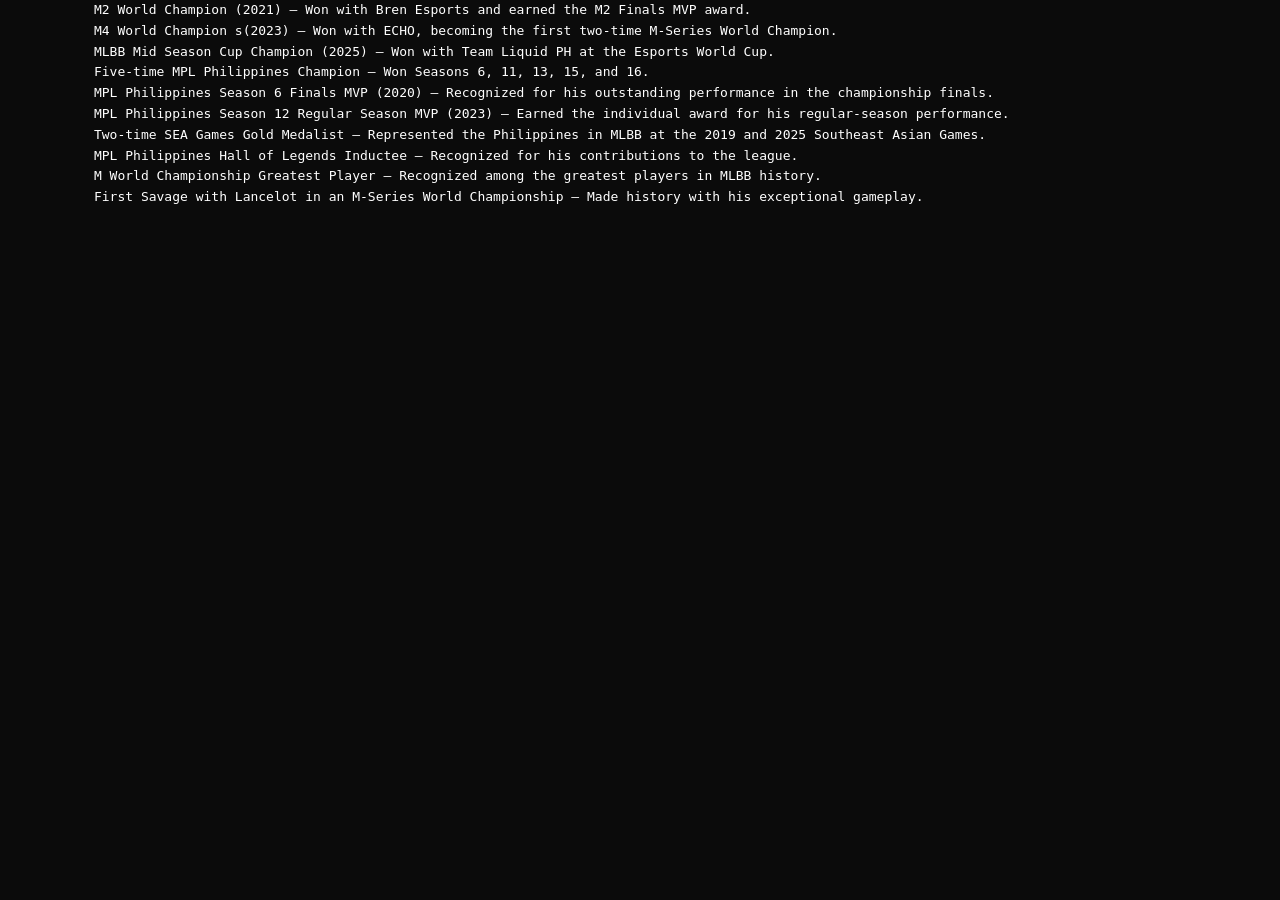
==== pages/achievements/index.html @ 7d98d340 "initial commit" ====
<!DOCTYPE html>
<html>
<head>
        <meta charset="UTF-8">
        <meta http-equiv="X-UA-Compatible" content="IE=edge">
        <meta name="viewpoint" content="width=device-width, initial-scale=1.0">
        <link rel="stylesheet" href="/css/style.css">
        <title>wezi</title>
    </head>
    <body>

        <pre>
            M2 World Champion (2021) — Won with Bren Esports and earned the M2 Finals MVP award.
            M4 World Champion s(2023) — Won with ECHO, becoming the first two-time M-Series World Champion.
            MLBB Mid Season Cup Champion (2025) — Won with Team Liquid PH at the Esports World Cup.
            Five-time MPL Philippines Champion — Won Seasons 6, 11, 13, 15, and 16.
            MPL Philippines Season 6 Finals MVP (2020) — Recognized for his outstanding performance in the championship finals.
            MPL Philippines Season 12 Regular Season MVP (2023) — Earned the individual award for his regular-season performance.
            Two-time SEA Games Gold Medalist — Represented the Philippines in MLBB at the 2019 and 2025 Southeast Asian Games.
            MPL Philippines Hall of Legends Inductee — Recognized for his contributions to the league.
            M World Championship Greatest Player — Recognized among the greatest players in MLBB history.
            First Savage with Lancelot in an M-Series World Championship — Made history with his exceptional gameplay.
        </pre>
        
        <br>
---- css/style.css ----
* {
    margin: 0;
    padding: 0;
    box-sizing: border-box;
    scroll-behavior: smooth;
}

body {
    background-color: #0b0b0b;
    color: white;
    font-family: Verdana, Geneva, Tahoma, sans-serif;
    line-height: 1.6;
}

:root {
    --red: #e31b23;
    --black: #0b0b0b;
    --white: #ffffff;
}

/* Navigation Bar */
.navbar {
    display: flex;
    justify-content: space-between;
    align-items: center;
    padding: 20px 8%;
    background-color: #111111;
    border-bottom: 1px solid #252525;
}

.logo {
    color: white;
    font-size: 24px;
    font-weight: bold;
    text-decoration: none;
}

span {
    color: var(--red);
}

.nav-links {
    display: flex;
    flex-wrap: wrap;
    gap: 25px;
}

.nav-links a {
    display: inline-block;
    color: white;
    text-decoration: none;
    padding: 10px 18px;
    border-radius: 6px;
    transition: all 0.3s ease;
}

.nav-links a:hover {
    background-color: gray;
    color: var(--white);
}

.nav-links a.active {
    background-color: var(--red);
    color: var(--white);
}
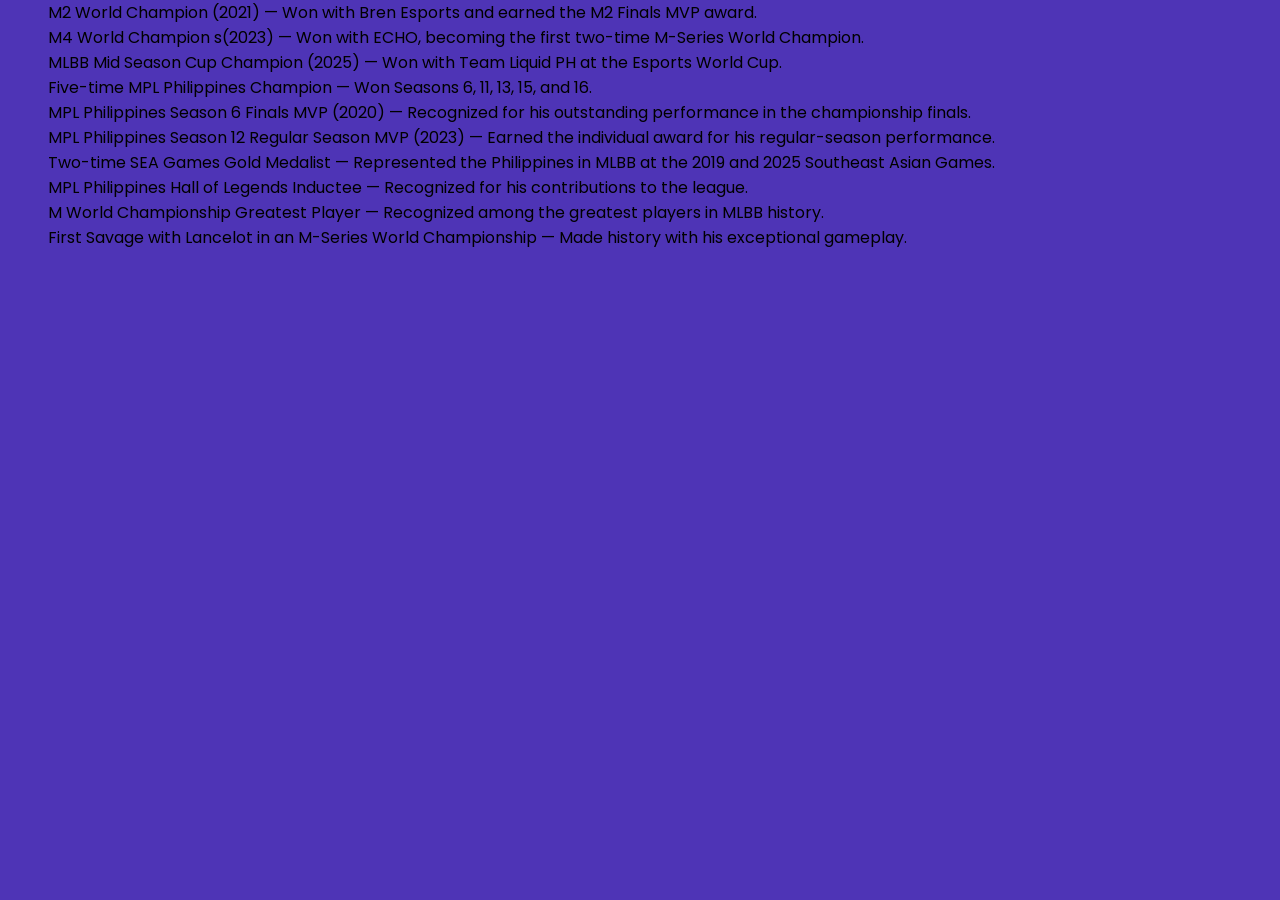
==== commit 39629fff: "Fixed design botton" ====
--- a/pages/achievements/index.html
+++ b/pages/achievements/index.html
@@ -1,15 +1,14 @@
 <!DOCTYPE html>
-<html>
+<html lang="en">
 <head>
-        <meta charset="UTF-8">
-        <meta http-equiv="X-UA-Compatible" content="IE=edge">
-        <meta name="viewpoint" content="width=device-width, initial-scale=1.0">
-        <link rel="stylesheet" href="/css/style.css">
-        <title>wezi</title>
-    </head>
-    <body>
-
-        <pre>
+    <meta charset="UTF-8">
+    <meta name="viewport" content="width=device-width, initial-scale=1.0">
+    <link rel="stylesheet" href="\css\style.css">
+    <title>Document</title>
+</head>
+<body>
+    
+    <pre>
             M2 World Champion (2021) — Won with Bren Esports and earned the M2 Finals MVP award.
             M4 World Champion s(2023) — Won with ECHO, becoming the first two-time M-Series World Champion.
             MLBB Mid Season Cup Champion (2025) — Won with Team Liquid PH at the Esports World Cup.
@@ -20,6 +19,7 @@
             MPL Philippines Hall of Legends Inductee — Recognized for his contributions to the league.
             M World Championship Greatest Player — Recognized among the greatest players in MLBB history.
             First Savage with Lancelot in an M-Series World Championship — Made history with his exceptional gameplay.
-        </pre>
-        
-        <br>+    </pre>
+
+</body>
+</html>
